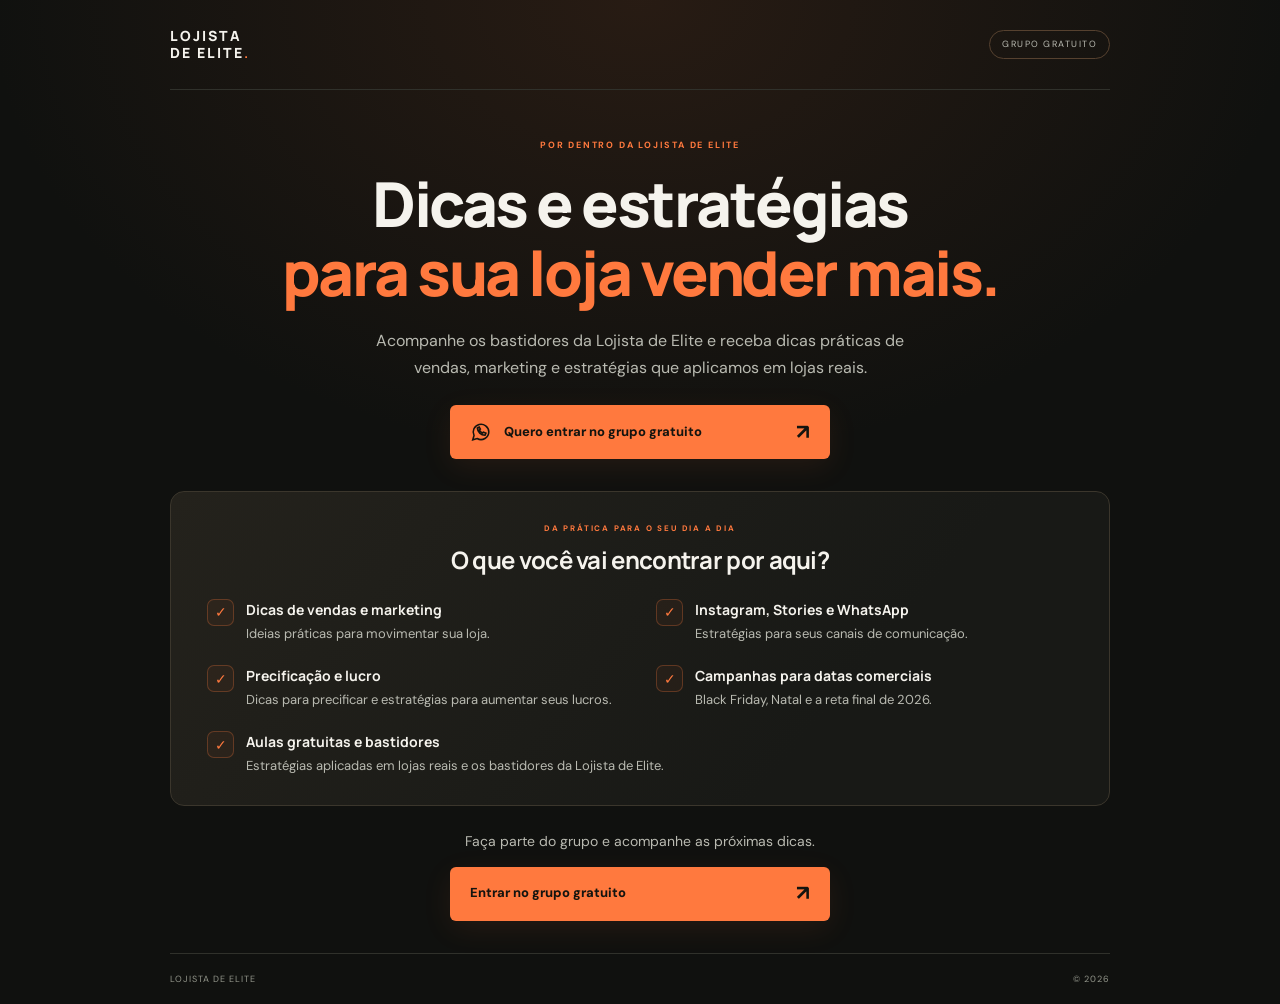
==== Comunidade/index.html @ 36b2351c "teste" ====
<!doctype html>
<html lang="pt-BR"><head><meta charset="utf-8"><meta name="viewport" content="width=device-width,initial-scale=1"><title>Dicas e bastidores | Lojista de Elite</title><meta name="description" content="Entre no grupo gratuito da Lojista de Elite: dicas práticas, bastidores e estratégias de vendas e marketing para sua loja."><link rel="stylesheet" href="style.css"></head><body>
<header class="wrap"><a class="brand" href="#inicio" aria-label="Lojista de Elite, início">LOJISTA<span>DE ELITE<b>.</b></span></a><span class="access">GRUPO GRATUITO</span></header>
<main class="wrap" id="inicio">
<section class="hero"><p class="eyebrow">POR DENTRO DA LOJISTA DE ELITE</p><h1><span class="headline-opening">Dicas e estratégias</span> <em>para sua loja vender mais.</em></h1><p class="intro">Acompanhe os bastidores da Lojista de Elite e receba dicas práticas de vendas, marketing e estratégias que aplicamos em lojas reais.</p><a class="cta" data-group href="https://chat.whatsapp.com/CSwqQOgPBHI29Ozx27Ki1I" target="_blank" rel="noopener noreferrer"><svg viewBox="0 0 24 24" fill="none" stroke="currentColor" stroke-width="1.7" aria-hidden="true"><path d="M20.5 11.7a8.5 8.5 0 0 1-12.7 7.4L3 20.5l1.4-4.7a8.5 8.5 0 1 1 16.1-4.1Z"/><path d="M8 7.5c.3 4.6 3.9 8 8.4 8l1-2.2-2.8-1.2-1 1c-1.5-.6-2.7-1.8-3.3-3.3l1-1L10 6.5Z"/></svg>Quero entrar no grupo gratuito<span aria-hidden="true">↗</span></a></section>
<section class="contents"><div class="section-heading"><span class="eyebrow">DA PRÁTICA PARA O SEU DIA A DIA</span><h2>O que você vai encontrar por aqui?</h2></div><ul><li><span class="check">✓</span><div><h3>Dicas de vendas e marketing</h3><p>Ideias práticas para movimentar sua loja.</p></div></li><li><span class="check">✓</span><div><h3>Instagram, Stories e WhatsApp</h3><p>Estratégias para seus canais de comunicação.</p></div></li><li><span class="check">✓</span><div><h3>Precificação e lucro</h3><p>Dicas para precificar e estratégias para aumentar seus lucros.</p></div></li><li><span class="check">✓</span><div><h3>Campanhas para datas comerciais</h3><p>Black Friday, Natal e a reta final de 2026.</p></div></li><li><span class="check">✓</span><div><h3>Aulas gratuitas e bastidores</h3><p>Estratégias aplicadas em lojas reais e os bastidores da Lojista de Elite.</p></div></li></ul></section>
<section class="closing"><p>Faça parte do grupo e acompanhe as próximas dicas.</p><a class="cta" data-group href="https://chat.whatsapp.com/CSwqQOgPBHI29Ozx27Ki1I" target="_blank" rel="noopener noreferrer">Entrar no grupo gratuito<span aria-hidden="true">↗</span></a></section>
</main><footer class="wrap"><span>LOJISTA DE ELITE</span><span>© 2026</span></footer></body></html>
---- Comunidade/style.css ----
@import url('https://fonts.googleapis.com/css2?family=DM+Sans:wght@400;500;600;700&family=Manrope:wght@500;600;700;800&display=swap');
:root{--bg:#10110f;--text:#f5f3ed;--muted:#b9bab1;--orange:#ff793e;--line:#30312b}*{box-sizing:border-box}html{scroll-behavior:smooth}body{margin:0;background:radial-gradient(ellipse 650px 460px at 50% 0,#57301c55,transparent),var(--bg);color:var(--text);font:15px/1.6 'DM Sans',sans-serif}a{color:inherit;text-decoration:none}.wrap{width:calc(100% - 48px);max-width:940px;margin:auto}header{height:90px;display:flex;justify-content:space-between;align-items:center;border-bottom:1px solid var(--line)}.brand{font:800 14px/1.15 Manrope,sans-serif;letter-spacing:2px}.brand span{display:block}.brand b{color:var(--orange)}.access{color:var(--muted);font-size:9px;letter-spacing:1.5px;border:1px solid #56412f;border-radius:30px;padding:6px 12px}.hero{text-align:center;padding:48px 0 32px}.eyebrow{color:var(--orange);font-size:9px;font-weight:700;letter-spacing:1.8px;margin:0 0 18px;display:block}h1,h2,h3{font-family:Manrope,sans-serif}h1{font-size:clamp(37px,5.5vw,62px);font-weight:800;line-height:1.1;letter-spacing:-2.5px;margin:0 0 20px}em{font-style:normal;color:var(--orange)}.mobile-break{display:none}.intro{max-width:580px;margin:0 auto 24px;color:var(--muted);font-size:16px;line-height:1.7}.cta{display:flex;align-items:center;justify-content:center;gap:12px;width:100%;max-width:380px;margin:auto;padding:15px 20px;min-height:54px;background:var(--orange);color:#14140f;border-radius:6px;font-weight:800;font-size:13px;box-shadow:0 8px 30px #ff793e16;transition:background .15s}.cta:hover{background:#ff955f}.cta>span{margin-left:auto;font-size:21px;line-height:1}.cta svg{width:22px;height:22px;flex-shrink:0}.micro{font-size:11px;color:var(--muted);margin:9px 0 0}.contents{background:linear-gradient(130deg,#24221c,#181916 70%);border:1px solid #3b362c;border-radius:14px;padding:30px 36px}.section-heading{text-align:center;margin-bottom:24px}.section-heading .eyebrow{font-size:8px;margin-bottom:9px}h2{font-size:24px;line-height:1.3;letter-spacing:-.7px;margin:0}ul{display:grid;grid-template-columns:1fr 1fr;column-gap:32px;row-gap:22px;padding:0;margin:0;list-style:none}li{display:flex;align-items:flex-start;gap:12px}li:last-child{grid-column:1/-1}.check{display:inline-flex;justify-content:center;align-items:center;border:1px solid #ff793e45;background:#ff793e0d;color:var(--orange);border-radius:7px;width:27px;height:27px;flex-shrink:0;font-size:14px}h3{font-size:14px;line-height:1.4;margin:1px 0 4px}li p{font-size:13px;color:var(--muted);line-height:1.5;margin:0}.closing{text-align:center;padding:24px 0 32px}.closing p{font-size:14px;margin:0 0 14px;color:var(--muted)}footer{border-top:1px solid var(--line);display:flex;justify-content:space-between;padding:18px 0;color:#92958a;font-size:9px;letter-spacing:1px}a:focus-visible{outline:2px solid var(--text);outline-offset:5px}@media(max-width:600px){.wrap{width:calc(100% - 36px)}header{height:70px}.brand{font-size:12px}.access{font-size:7px;padding:5px 9px;letter-spacing:1px}.hero{padding:30px 0 25px}.eyebrow{font-size:8px;letter-spacing:1.3px;margin-bottom:16px}h1{font-size:37px;letter-spacing:-1.7px;margin-bottom:17px}.mobile-break{display:block}.intro{font-size:14px;line-height:1.65;margin-bottom:20px}.cta{font-size:12px;padding:14px 15px;gap:9px}.micro{font-size:10px}.contents{padding:24px 20px;border-radius:11px}.section-heading{text-align:left;margin-bottom:23px}h2{font-size:23px;max-width:280px}.section-heading .eyebrow{font-size:7px;letter-spacing:1px}ul{grid-template-columns:1fr;gap:20px}li:last-child{grid-column:auto}h3{font-size:14px}li p{font-size:12px}.closing{padding:22px 0 26px}.closing p{font-size:13px;max-width:270px;margin:0 auto 14px}}@media(prefers-reduced-motion:reduce){html{scroll-behavior:auto}.cta{transition:none}}

/* Headline com composição responsiva, sem palavra isolada no celular. */
h1 .headline-opening{display:block}h1 em{display:block}
@media(max-width:600px){h1{font-size:clamp(28px,8.2vw,37px);line-height:1.14;letter-spacing:-1.2px}h1 em{max-width:310px;margin-inline:auto;text-wrap:balance}h1 .headline-opening{white-space:nowrap}}
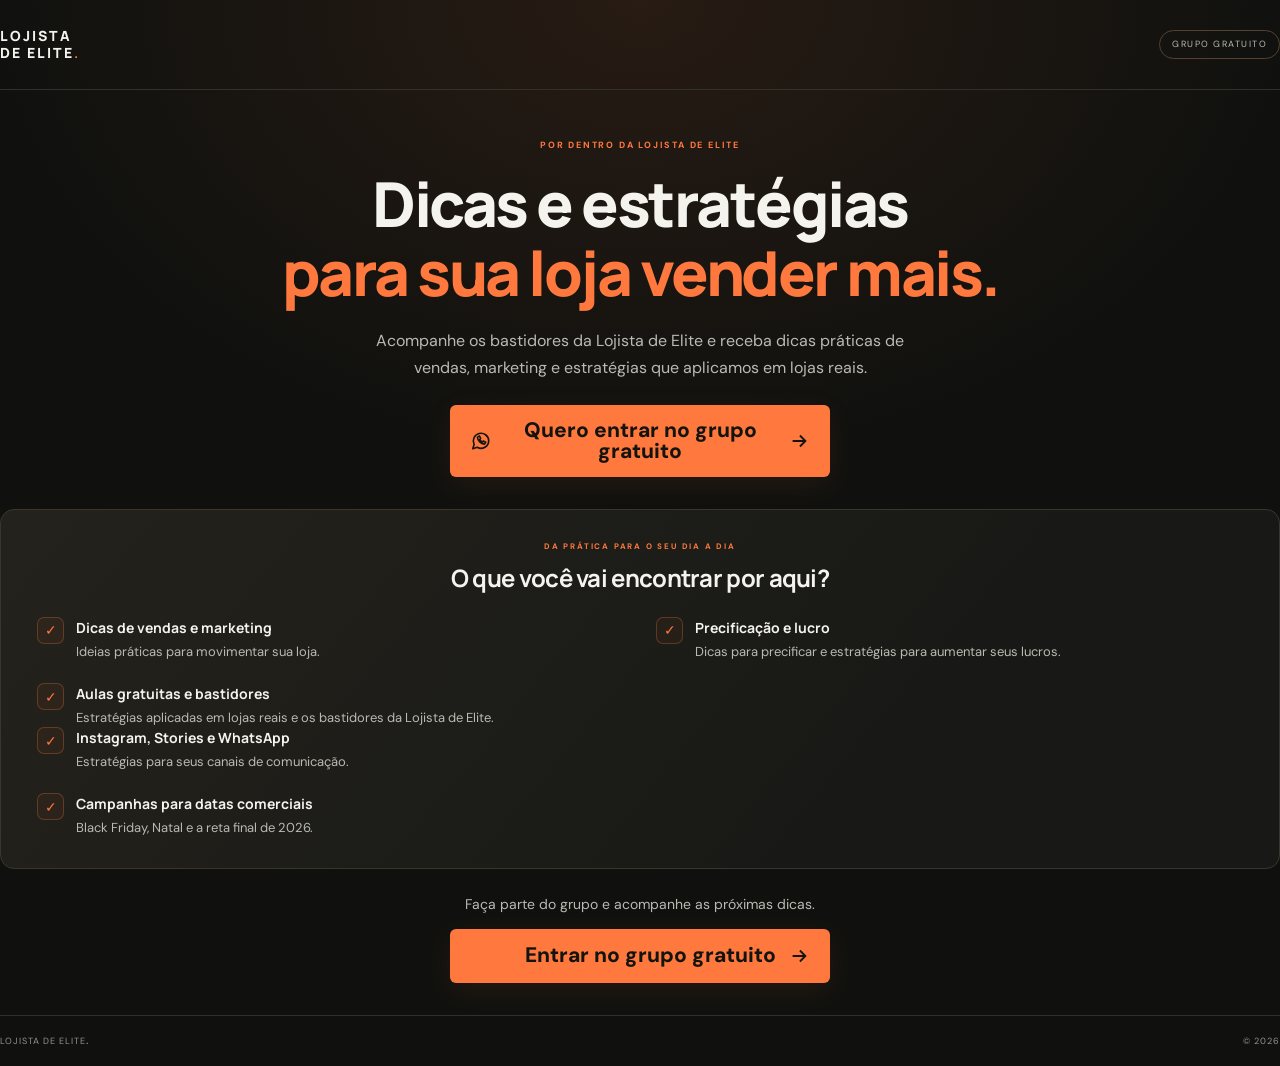
==== commit 406dfc40: "feat(comunidade): refinar estrutura da landing page pixel perfect" ====
--- a/Comunidade/index.html
+++ b/Comunidade/index.html
@@ -1,8 +1,59 @@
 <!doctype html>
-<html lang="pt-BR"><head><meta charset="utf-8"><meta name="viewport" content="width=device-width,initial-scale=1"><title>Dicas e bastidores | Lojista de Elite</title><meta name="description" content="Entre no grupo gratuito da Lojista de Elite: dicas práticas, bastidores e estratégias de vendas e marketing para sua loja."><link rel="stylesheet" href="style.css"></head><body>
-<header class="wrap"><a class="brand" href="#inicio" aria-label="Lojista de Elite, início">LOJISTA<span>DE ELITE<b>.</b></span></a><span class="access">GRUPO GRATUITO</span></header>
-<main class="wrap" id="inicio">
-<section class="hero"><p class="eyebrow">POR DENTRO DA LOJISTA DE ELITE</p><h1><span class="headline-opening">Dicas e estratégias</span> <em>para sua loja vender mais.</em></h1><p class="intro">Acompanhe os bastidores da Lojista de Elite e receba dicas práticas de vendas, marketing e estratégias que aplicamos em lojas reais.</p><a class="cta" data-group href="https://chat.whatsapp.com/CSwqQOgPBHI29Ozx27Ki1I" target="_blank" rel="noopener noreferrer"><svg viewBox="0 0 24 24" fill="none" stroke="currentColor" stroke-width="1.7" aria-hidden="true"><path d="M20.5 11.7a8.5 8.5 0 0 1-12.7 7.4L3 20.5l1.4-4.7a8.5 8.5 0 1 1 16.1-4.1Z"/><path d="M8 7.5c.3 4.6 3.9 8 8.4 8l1-2.2-2.8-1.2-1 1c-1.5-.6-2.7-1.8-3.3-3.3l1-1L10 6.5Z"/></svg>Quero entrar no grupo gratuito<span aria-hidden="true">↗</span></a></section>
-<section class="contents"><div class="section-heading"><span class="eyebrow">DA PRÁTICA PARA O SEU DIA A DIA</span><h2>O que você vai encontrar por aqui?</h2></div><ul><li><span class="check">✓</span><div><h3>Dicas de vendas e marketing</h3><p>Ideias práticas para movimentar sua loja.</p></div></li><li><span class="check">✓</span><div><h3>Instagram, Stories e WhatsApp</h3><p>Estratégias para seus canais de comunicação.</p></div></li><li><span class="check">✓</span><div><h3>Precificação e lucro</h3><p>Dicas para precificar e estratégias para aumentar seus lucros.</p></div></li><li><span class="check">✓</span><div><h3>Campanhas para datas comerciais</h3><p>Black Friday, Natal e a reta final de 2026.</p></div></li><li><span class="check">✓</span><div><h3>Aulas gratuitas e bastidores</h3><p>Estratégias aplicadas em lojas reais e os bastidores da Lojista de Elite.</p></div></li></ul></section>
-<section class="closing"><p>Faça parte do grupo e acompanhe as próximas dicas.</p><a class="cta" data-group href="https://chat.whatsapp.com/CSwqQOgPBHI29Ozx27Ki1I" target="_blank" rel="noopener noreferrer">Entrar no grupo gratuito<span aria-hidden="true">↗</span></a></section>
-</main><footer class="wrap"><span>LOJISTA DE ELITE</span><span>© 2026</span></footer></body></html>
+<html lang="pt-BR">
+<head>
+  <meta charset="utf-8">
+  <meta name="viewport" content="width=device-width,initial-scale=1">
+  <meta name="theme-color" content="#0e0e0e">
+  <meta name="description" content="Entre no grupo gratuito da Lojista de Elite e receba estratégias práticas de vendas, marketing e precificação para sua loja.">
+  <title>Comunidade gratuita | Lojista de Elite</title>
+  <link rel="preconnect" href="https://fonts.googleapis.com">
+  <link rel="preconnect" href="https://fonts.gstatic.com" crossorigin>
+  <link rel="stylesheet" href="style.css">
+</head>
+<body>
+  <div class="scene" aria-hidden="true"><div class="orbit orbit-one"></div><div class="orbit orbit-two"></div><div class="orb orb-left"></div><div class="orb orb-right"></div></div>
+  <div class="site-shell">
+    <header class="header">
+      <a class="brand" href="#inicio" aria-label="Lojista de Elite - início">LOJISTA<span>DE ELITE<b>.</b></span></a>
+      <a class="access" href="https://chat.whatsapp.com/CSwqQOgPBHI29Ozx27Ki1I" target="_blank" rel="noopener noreferrer">GRUPO GRATUITO</a>
+    </header>
+    <main id="inicio">
+      <section class="hero" aria-labelledby="hero-title">
+        <p class="eyebrow lined">POR DENTRO DA LOJISTA DE ELITE</p>
+        <h1 id="hero-title"><span>Dicas e estratégias</span><em>para sua loja vender mais.</em></h1>
+        <p class="intro">Acompanhe os bastidores da Lojista de Elite e receba dicas práticas de<br class="desktop-break"> vendas, marketing e estratégias que aplicamos em lojas reais.</p>
+        <a class="cta primary" href="https://chat.whatsapp.com/CSwqQOgPBHI29Ozx27Ki1I" target="_blank" rel="noopener noreferrer">
+          <svg class="whatsapp" viewBox="0 0 24 24" fill="none" stroke="currentColor" stroke-width="1.75" stroke-linecap="round" stroke-linejoin="round" aria-hidden="true"><path d="M20.4 11.6a8.4 8.4 0 0 1-12.5 7.3L3 20.5l1.5-4.8A8.4 8.4 0 1 1 20.4 11.6Z"/><path d="M8.1 7.8c.4 4.1 3.6 7.2 7.8 7.6l1.3-2.1-2.8-1.2-1.1 1.1a8.2 8.2 0 0 1-2.8-2.8l1.1-1.1-1.2-2.8Z"/></svg>
+          <span>Quero entrar no grupo gratuito</span>
+          <svg class="arrow" viewBox="0 0 24 24" fill="none" stroke="currentColor" stroke-width="2" aria-hidden="true"><path d="M5 12h14m-6-6 6 6-6 6"/></svg>
+        </a>
+      </section>
+      <section class="contents" aria-labelledby="contents-title">
+        <div class="section-heading">
+          <p class="eyebrow lined">DA PRÁTICA PARA O SEU DIA A DIA</p>
+          <h2 id="contents-title">O que você vai encontrar por aqui?</h2>
+        </div>
+        <div class="feature-grid">
+          <ul class="features">
+            <li><span class="check" aria-hidden="true">✓</span><div><h3>Dicas de vendas e marketing</h3><p>Ideias práticas para movimentar sua loja.</p></div></li>
+            <li><span class="check" aria-hidden="true">✓</span><div><h3>Precificação e lucro</h3><p>Dicas para precificar e estratégias para aumentar seus lucros.</p></div></li>
+            <li><span class="check" aria-hidden="true">✓</span><div><h3>Aulas gratuitas e bastidores</h3><p>Estratégias aplicadas em lojas reais e os bastidores da Lojista de Elite.</p></div></li>
+          </ul>
+          <ul class="features">
+            <li><span class="check" aria-hidden="true">✓</span><div><h3>Instagram, Stories e WhatsApp</h3><p>Estratégias para seus canais de comunicação.</p></div></li>
+            <li><span class="check" aria-hidden="true">✓</span><div><h3>Campanhas para datas comerciais</h3><p>Black Friday, Natal e a reta final de 2026.</p></div></li>
+          </ul>
+        </div>
+      </section>
+      <section class="closing" aria-label="Entre no grupo gratuito">
+        <p>Faça parte do grupo e acompanhe as próximas dicas.</p>
+        <a class="cta secondary" href="https://chat.whatsapp.com/CSwqQOgPBHI29Ozx27Ki1I" target="_blank" rel="noopener noreferrer">
+          <span>Entrar no grupo gratuito</span>
+          <svg class="arrow" viewBox="0 0 24 24" fill="none" stroke="currentColor" stroke-width="2" aria-hidden="true"><path d="M5 12h14m-6-6 6 6-6 6"/></svg>
+        </a>
+      </section>
+    </main>
+    <footer><span>LOJISTA DE ELITE<b>.</b></span><span>© 2026</span></footer>
+  </div>
+</body>
+</html>
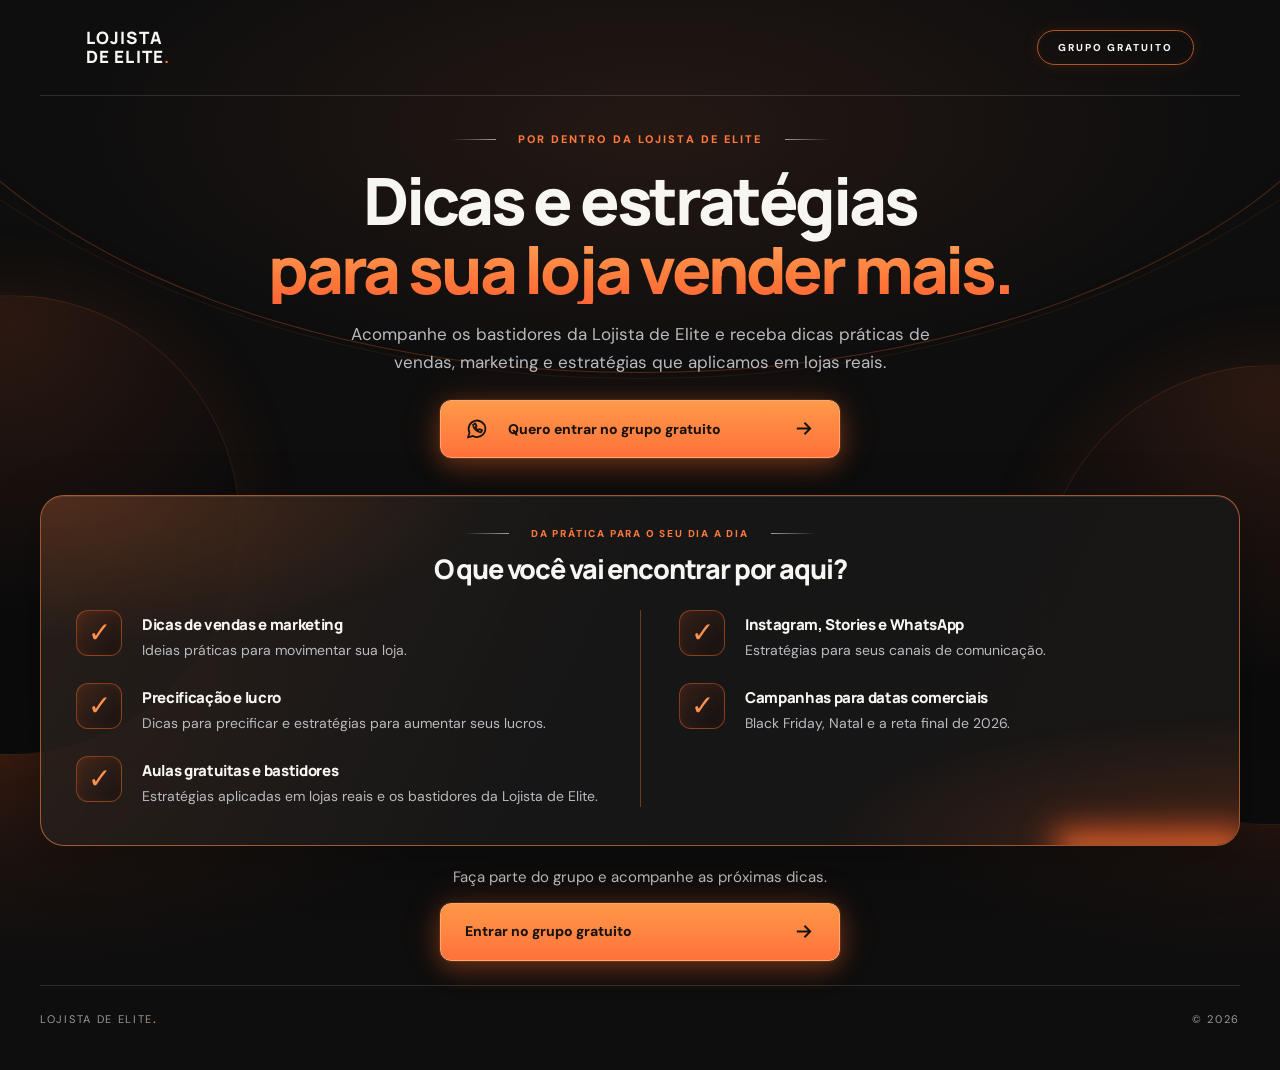
==== commit 4f77aab5: "fix(comunidade): forçar carregamento do layout premium no GitHub Pages" ====
--- a/Comunidade/index.html
+++ b/Comunidade/index.html
@@ -8,7 +8,7 @@
   <title>Comunidade gratuita | Lojista de Elite</title>
   <link rel="preconnect" href="https://fonts.googleapis.com">
   <link rel="preconnect" href="https://fonts.gstatic.com" crossorigin>
-  <link rel="stylesheet" href="style.css">
+  <link rel="stylesheet" href="comunidade-premium-v2.css">
 </head>
 <body>
   <div class="scene" aria-hidden="true"><div class="orbit orbit-one"></div><div class="orbit orbit-two"></div><div class="orb orb-left"></div><div class="orb orb-right"></div></div>
--- a/Comunidade/comunidade-premium-v2.css
+++ b/Comunidade/comunidade-premium-v2.css
@@ -0,0 +1,64 @@
+@import url('https://fonts.googleapis.com/css2?family=DM+Sans:wght@400;500;600;700;800&family=Manrope:wght@400;500;600;700;800&display=swap');
+:root{color-scheme:dark;--bg:#0e0e0e;--text:#f7f6f3;--muted:#b9bbc0;--orange:#ff783d;--orange-light:#ff924f;--line:rgba(255,255,255,.13)}
+*{box-sizing:border-box}
+html{scroll-behavior:smooth}
+body{margin:0;min-width:320px;background:var(--bg);color:var(--text);font:400 16px/1.5 'DM Sans',Arial,sans-serif;overflow-x:hidden}
+a{color:inherit;text-decoration:none}
+a:focus-visible{outline:3px solid var(--orange-light);outline-offset:5px}
+.site-shell{width:min(100% - 60px,1200px);margin-inline:auto;position:relative;z-index:1}
+.scene{position:absolute;inset:0 0 auto;min-height:1070px;overflow:hidden;pointer-events:none;background:radial-gradient(ellipse 55% 27% at 51% 12%,rgba(100,52,34,.26),transparent 83%),radial-gradient(ellipse 42% 25% at 0% 71%,rgba(171,65,21,.28),transparent 85%),radial-gradient(ellipse 40% 23% at 100% 72%,rgba(167,56,18,.26),transparent 85%)}
+.scene:after{content:"";position:absolute;inset:0;background:linear-gradient(180deg,transparent 65%,#0e0e0e 100%)}
+.orbit{position:absolute;width:1540px;height:860px;border:1px solid rgba(255,104,42,.28);border-radius:50%;left:50%;transform:translateX(-50%);top:-487px;box-shadow:inset 0 12px 40px -35px #ff672d}
+.orbit-two{width:1790px;height:1190px;top:-811px;opacity:.34}
+.orb{position:absolute;border-radius:50%;width:460px;height:460px;background:radial-gradient(circle at 50% 6%,rgba(255,111,48,.13),transparent 60%),#0b0b0c;border:1px solid rgba(253,115,53,.13);box-shadow:0 -14px 75px rgba(255,92,29,.075)}
+.orb-left{top:295px;left:-220px}.orb-right{top:365px;right:-220px}
+.header{height:96px;display:flex;align-items:center;justify-content:space-between;border-bottom:1px solid var(--line);padding:0 46px}
+.brand{font:800 17px/1.07 'Manrope',Arial,sans-serif;letter-spacing:1.1px;display:inline-flex;flex-direction:column}
+.brand span{display:block}.brand b,footer b{color:var(--orange)}
+.access{font-size:10px;letter-spacing:2px;font-weight:800;border:1px solid rgba(255,122,50,.67);border-radius:99px;padding:9px 20px;box-shadow:0 0 16px rgba(255,99,33,.12),inset 0 0 10px rgba(255,95,31,.05);transition:background .2s,border-color .2s}
+.access:hover{background:rgba(255,116,54,.14);border-color:var(--orange)}
+.hero{text-align:center;padding:35px 0 37px}
+.eyebrow{color:var(--orange);font-size:11px;font-weight:800;letter-spacing:2.1px;margin:0}
+.lined{display:flex;align-items:center;justify-content:center;gap:22px}
+.lined:before,.lined:after{content:"";width:45px;height:1px;background:linear-gradient(90deg,transparent,rgba(236,225,214,.65))}
+.lined:after{transform:rotate(180deg)}
+h1,h2,h3,p{margin-top:0}
+h1,h2,h3{font-family:'Manrope',Arial,sans-serif}
+h1{margin:18px auto 16px;line-height:1.06;font-size:clamp(38px,5.1vw,68px);letter-spacing:-3.2px;font-weight:800}
+h1 span,h1 em{display:block}
+h1 em{font-style:normal;color:var(--orange);background:linear-gradient(180deg,#ffa45a 0%,#ff793a 63%,#ff6537 100%);-webkit-background-clip:text;background-clip:text;-webkit-text-fill-color:transparent}
+.intro{max-width:740px;margin:0 auto 24px;font-size:17px;line-height:1.65;color:var(--muted)}
+.cta{display:flex;align-items:center;justify-content:center;gap:19px;width:min(100%,400px);min-height:58px;padding:15px 24px;margin-inline:auto;border-radius:11px;background:linear-gradient(180deg,#ff9949,#ff713b);border:1px solid #ffa76e;color:#161210;font-size:14px;font-weight:800;box-shadow:0 0 0 1px rgba(255,155,89,.12),0 7px 25px rgba(255,99,35,.33),0 0 44px rgba(255,107,39,.14);transition:transform .2s,filter .2s,box-shadow .2s}
+.cta:hover{filter:brightness(1.1);transform:translateY(-2px);box-shadow:0 10px 32px rgba(255,99,35,.4)}
+.cta .whatsapp{width:24px;height:24px;flex:none}
+.cta .arrow{width:23px;height:23px;margin-left:auto;flex:none}
+.contents{position:relative;isolation:isolate;border:1px solid rgba(255,132,66,.59);border-radius:24px;background:linear-gradient(115deg,rgba(44,34,29,.82) 0%,rgba(23,23,23,.96) 48%,rgba(25,23,22,.98) 100%);box-shadow:0 15px 55px rgba(0,0,0,.28),inset 0 1px 0 rgba(255,231,205,.1);padding:30px 35px 38px;overflow:hidden}
+.contents:before{content:"";position:absolute;inset:0;z-index:-1;pointer-events:none;border-radius:inherit;background:radial-gradient(ellipse 36% 43% at 1% 0%,rgba(255,111,35,.19),transparent),radial-gradient(ellipse 35% 37% at 100% 100%,rgba(254,91,31,.19),transparent)}
+.contents:after{content:"";position:absolute;inset:auto 0 0 auto;width:175px;height:3px;background:#ff8a42;filter:blur(8px);box-shadow:0 0 30px 10px #ff6229}
+.section-heading{text-align:center;margin-bottom:24px}
+.section-heading .eyebrow{font-size:10px;letter-spacing:1.8px;margin-bottom:10px}
+h2{font-size:27px;letter-spacing:-1.15px;line-height:1.3;margin:0;font-weight:800}
+.feature-grid{display:grid;grid-template-columns:1fr 1fr;gap:0}
+.features{padding:0;margin:0;list-style:none;display:flex;flex-direction:column;gap:22px}
+.features:first-child{padding:0 32px 0 0}
+.features:last-child{border-left:1px solid rgba(255,120,52,.38);padding-left:38px}
+.features li{display:flex;align-items:flex-start;gap:20px;min-width:0}
+.check{flex:none;display:grid;place-items:center;width:46px;height:46px;border-radius:12px;color:var(--orange-light);font-size:28px;font-weight:400;border:1px solid rgba(255,111,44,.44);background:linear-gradient(130deg,rgba(255,98,38,.13),rgba(16,15,15,.65));box-shadow:inset 0 0 12px rgba(255,111,44,.07)}
+.features h3{font-size:15px;letter-spacing:-.35px;font-weight:800;margin:4px 0 5px;line-height:1.4}
+.features p{font-size:14px;line-height:1.5;color:var(--muted);margin:0}
+.closing{text-align:center;padding:20px 0 24px}
+.closing p{color:#c4c3c2;font-size:15px;margin:0 0 14px}
+footer{min-height:68px;display:flex;align-items:center;justify-content:space-between;border-top:1px solid var(--line);color:#98999b;font-size:11px;letter-spacing:1.7px}
+@media(max-width:900px){.site-shell{width:min(100% - 40px,1200px)}.header{padding-inline:15px}h1{font-size:clamp(38px,6.5vw,60px);letter-spacing:-2.4px}.contents{padding:30px 26px 34px}.features:first-child{padding-right:18px}.features:last-child{padding-left:22px}.features li{gap:12px}.features p{font-size:13px}.check{width:37px;height:37px;font-size:23px}}
+@media(max-width:640px){.site-shell{width:calc(100% - 32px)}.scene{min-height:1180px}.orbit{width:750px;height:560px;top:-355px}.orbit-two{width:890px;height:690px;top:-510px}.orb{width:260px;height:260px}.orb-left{left:-170px;top:320px}.orb-right{right:-170px;top:550px}.header{height:75px;padding:0 3px}.brand{font-size:13px}.access{font-size:8px;padding:7px 12px;letter-spacing:1.1px}.hero{padding:48px 0 32px}.lined{gap:8px}.lined:before,.lined:after{width:19px}.eyebrow{font-size:8px;letter-spacing:1.2px}h1{font-size:clamp(32px,8.2vw,48px);line-height:1.1;letter-spacing:-1.6px;margin:23px auto 17px}h1 span,h1 em{text-wrap:balance}.intro{font-size:14px;line-height:1.65;margin-bottom:22px}.desktop-break{display:none}.cta{min-height:56px;padding:12px 16px;font-size:12px;gap:9px;border-radius:9px}.cta .whatsapp{width:21px;height:21px}.cta .arrow{width:20px;height:20px}.contents{border-radius:17px;padding:24px 19px 27px}.section-heading{margin-bottom:26px}.section-heading .eyebrow{font-size:8px;letter-spacing:1px}.section-heading h2{font-size:23px;letter-spacing:-.7px;text-wrap:balance}.feature-grid{grid-template-columns:1fr;gap:20px}.features{gap:20px}.features:first-child{padding:0}.features:last-child{border:0;padding:0}.features li{gap:14px}.features h3{font-size:14px;margin:2px 0 3px}.features p{font-size:13px}.check{width:36px;height:36px;border-radius:9px;font-size:21px}.closing{padding:25px 0 29px}.closing p{font-size:13px}footer{font-size:9px;min-height:65px;letter-spacing:1px}}
+@media(prefers-reduced-motion:reduce){html{scroll-behavior:auto}.cta,.access{transition:none}}
+
+/* Regras críticas de enquadramento: independentes de estilos herdados. */
+html body .site-shell{width:calc(100% - 60px)!important;max-width:1200px!important;margin-left:auto!important;margin-right:auto!important}
+html body .site-shell .header{max-width:100%;padding-left:46px;padding-right:46px}
+html body .site-shell .contents{max-width:100%;margin-left:0;margin-right:0}
+html body .site-shell .feature-grid{display:grid;grid-template-columns:minmax(0,1fr) minmax(0,1fr)}
+html body .site-shell .feature-grid .features{display:flex;flex-direction:column;list-style:none}
+html body .site-shell .cta{font-size:14px;line-height:1.35;white-space:normal}
+html body .site-shell .cta span{max-width:none}
+@media(max-width:640px){html body .site-shell{width:calc(100% - 32px)!important}html body .site-shell .header{padding-left:3px;padding-right:3px}html body .site-shell .feature-grid{grid-template-columns:minmax(0,1fr)}html body .site-shell .cta{font-size:12px}}
